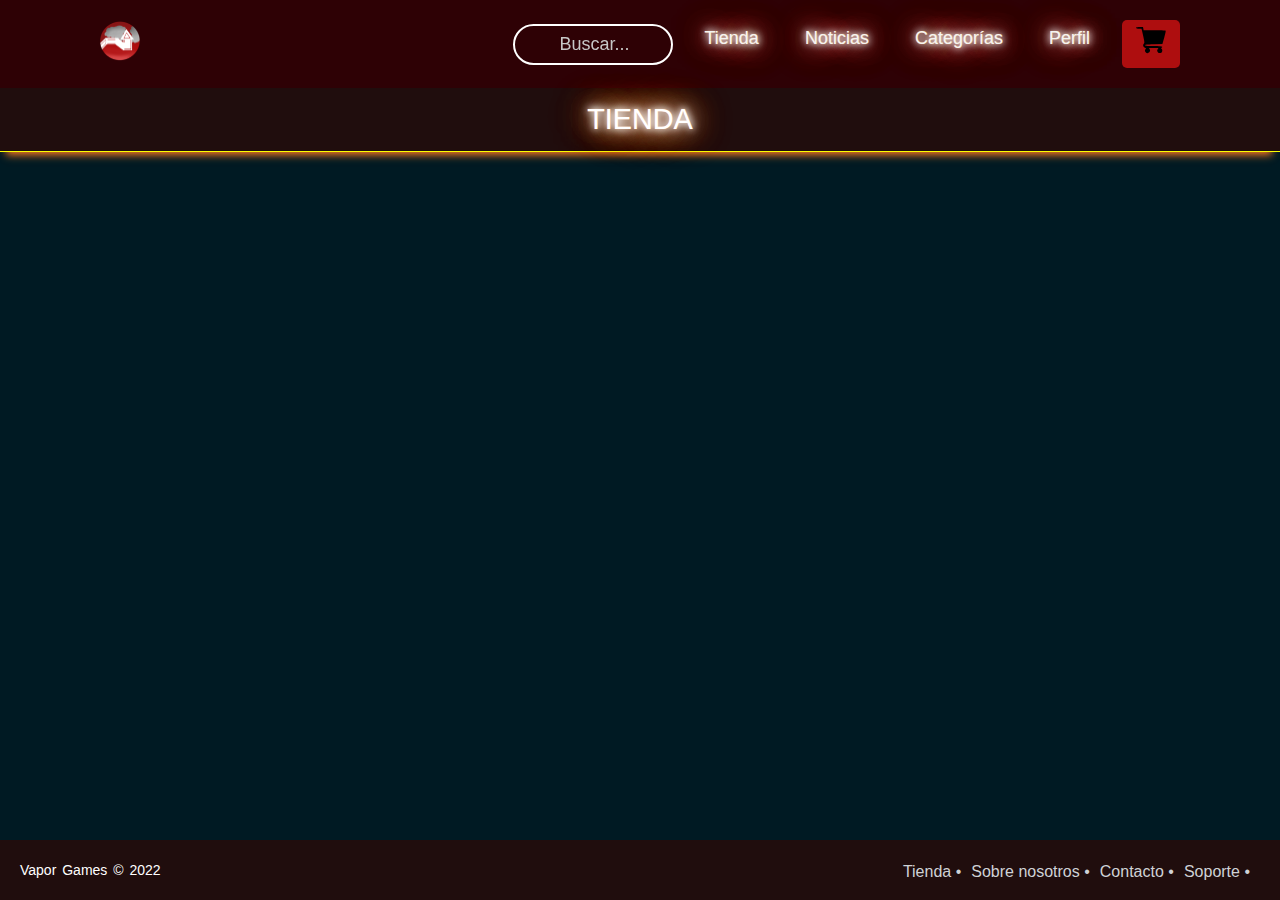
==== categorias.html @ 60f7d573 "Pagina de noticias hecha" ====
<!DOCTYPE html>
<html lang="en">
 <head>
   <meta charset="UTF-8" />
   <meta http-equiv="X-UA-Compatible" content="IE=edge" />
   <meta name="viewport" content="width=device-width, initial-scale=1.0" />
   <link rel="stylesheet" href="css/nav.css"/>
   <link rel="stylesheet" href="css/footer.css"/>
   <link rel="stylesheet" href="css/styles.css" />
   <title>Vapor</title>
 </head>
 <body>
        <nav class="navbar">
            <!-- LOGO -->
            <div class="logo">
                <img src="img/logo2.png" alt="logo" />
            </div>
            <!-- NAVIGATION MENU -->
            <ul class="nav-links">
            <!-- USING CHECKBOX HACK -->
            <input type="checkbox" id="checkbox_toggle" />
            <label for="checkbox_toggle" class="hamburger">&#9776;</label>
            <!-- NAVIGATION MENUS -->
            
            <div class="menu">
                <section>
                    <form action="">
                        <input type="search" placeholder="Buscar..." />
                    </form>
                </section>

                

                <li class="drop-service">
                    <a href="tienda.html">Tienda</a>
                    <!-- DROPDOWN MENU  CATEGORIAS-->
                    <ul class="drop_down">
                        <li><a href="/">Ofertas</a></li>
                        <li><a href="/">Recomendados</a></li>
                        <li><a href="/">Visto recientemente</a></li>
                    </ul>
                </li>




                <li><a href="noticias.html">Noticias</a></li>

                

                <li class="drop-service">
                    <a href="categorias.html">Categorías</a>
                    <ul class="drop_down">
                        <li><a href="/">Géneros </a></li>
                        <li><a href="/">Modos de juego</a></li>
                    </ul>
                </li>
 
                <li class="drop-service">
                    <a href="/">Perfil</a>
                    
                    <ul class="drop_down">
                        <li><a href="/">Cuenta</a></li>
                        <li><a href="/">Biblioteca</a></li>
                        <li><a href="/">Lista de deseados</a></li>
                        <li><a href="/">Amigos</a></li>
                        <li><a href="login.html">Cerrar sesión</a></li>
                    </ul>
                </li>
                
                
                <li class="carrito">
                    <a href="/">
                        <svg version="1.0" xmlns="http://www.w3.org/2000/svg" width="64.000000pt" height="64.000000pt" viewBox="0 0 64.000000 64.000000"  preserveAspectRatio="xMidYMid meet">
                            <g transform="translate(0.000000,64.000000) scale(0.100000,-0.100000)" fill="#000000" stroke="none">
                                <path d="M4 589 c-10 -17 16 -29 68 -29 l46 0 20 -87 c47 -203 48 -210 28 -232 -26 -28 -14 -69 25 -85 26 -11 28 -14 15 -26 -34 -28 -6 -90 41 -90 24 0 53 30 53 55 0 10 -7 27 -17 37 -15 17 -12 18 90 18 l106 0 -16 -29 c-16 -27 -16 -30 0 -55 18 -27 45 -33 78 -16 24 13 27 78 4 86 -14 6 -13 8 2 20 36 26 -1 33 -177 36 -148 3 -175 5 -175 18 0 13 29 16 184 20 l184 5 40 139 c31 112 36 140 25 147 -7 5 -115 9 -239 9 l-227 0 -6 35 -7 35 -69 0 c-40 0 -72 -5 -76 -11z"/>
                            </g>
                        </svg>
    
                    </a>
                </li>
            </div>
            </ul>
        </nav>

        <div class="neonText-container">
            <h2 class="neonText">Tienda</h2>    
        </div>
        <!-- CONTENIDO -->
       


        <!-- FOOTER -->
        <footer>
            <div class="footer-bottom">
                <p>Vapor Games &copy; 2022</p>
                        <div class="footer-menu">
                          <ul class="f-menu">
                            <li><a href="tienda.html">Tienda   •</a></li>
                            
                            <li><a href="">Sobre nosotros  •</a></li>
                             
                            <li><a href="">Contacto  •</a></li>
                            
                            <li><a href="">Soporte  •</a></li>
                          </ul>
                        </div>
            </div>
        </footer>
 </body>
</html>
---- css/nav.css ----
/* UTILITIES */
:root{
    --orange: #FC7A1E;
    --light: #F2F4F3;
    --red: #AE0E0F;
    --dark_red: #510000; 
    --dark_red2: #200d0d; 
    --dark: #0F0E0E;
    --dark_blue: #001A23;
    --light_orange: #FACFAD; /*Prueba*/
    --linen: #FFF4E9; /*Prueba*/
    --light_pink: #FCEADE; /*Puede ser para dar contraste*/
    --border_radius: 5px; 
}

* {
    margin: 0;
    padding: 0;
    box-sizing: border-box;
   }
body {
    /* Cambiar la fuente 
     */
    font-family: 'Open Sans', sans-serif;
    font-size: 16px;
    line-height: 1.5;
   
}
a {
    text-decoration: none;
   }
li {
    list-style: none;
   }
   /* NAVBAR STYLING STARTS */
.navbar {
    display: flex;
    align-items: center;
    justify-content: space-between;
    padding: 20px 100px;
    background-color: rgb(46, 1, 5);
    color: #fff;
   }
.nav-links a {
    color: var(--light);
    text-shadow:
    0 0 7px #fff,
    0 0 10px #fff,
    0 0 21px #fff,
    0 0 42px var(--orange),
    0 0 33px var(--orange),
    0 0 34px var(--orange),
    0 0 1px var(--orange)
   }
   /* LOGO */
.logo img{
    width: 40px;
    height: 40px;
   }
   /* NAVBAR MENU */
.menu {
    display: flex;
    gap: 1em;
    padding: auto;
    font-size: 18px;
   }
.menu li:hover {
    background-color: var(--red);
    border-radius: var(--border_radius);
    transition: 0.3s ease;
    border: var(--orange) 1px solid;
   }
.menu li {
    padding: 5px 14px;
   }
   /* DROPDOWN MENU */
.drop-service {
    position: relative; 
   }
.drop_down {
    background-color:var(--dark_red);
    padding: 1em 0;
    right: 0px;
    position: absolute; /*WITH RESPECT TO PARENT*/
    display: none;
    border-radius: var(--border_radius);
    top: 40px;
    border: var(--orange) 1px solid;
   }
.drop_down li + li {
    margin-top: 10px;
   }
.drop_down li {
    padding: 0.5em 1em;
    width: 9em;
    text-align: center;
   }
.drop_down li a{
    color: var(--light);
    text-shadow: none; /*Le desactivo el neon*/
}
.drop_down li:hover {
    background-color: var(--dark_red);
    border: var(--orange) 1px solid;
   }
.drop-service:hover .drop_down {
    display: block;

   }

/* NEON TITLE */
.neonText-container{
    background-color:var(--dark_red2);
    width: 100%;
    height: 30%;
    padding: 10px;
    border-bottom: 1px solid #fbff02;
    box-shadow: -1px 10px 8px -7px var(--orange);
    -webkit-box-shadow: -1px 10px 8px -7px var(--orange);
    -moz-box-shadow: -1px 10px 8px -7px var(--orange);

}

.neonText {
    color: #fff;
    text-shadow:
    0 0 7px #fff,
    0 0 10px #fff,
    0 0 21px #fff,
    0 0 42px var(--orange),
    0 0 33px var(--orange),
    0 0 34px var(--orange),
    0 0 1px var(--orange)
    
}
  h2 {
    text-align: center;
    text-transform: uppercase;
    font-weight: 400;
    font-size: 1.8rem;
}
    


/* END NEON TITLE */




/* CHECKBOX HACK */
input[type=checkbox]{
    display: none;
   } 
   /*HAMBURGER MENU*/
   .hamburger {
    display: none;
    font-size: 24px;
    user-select: none;
   }
/* CARRITO ICON */
.carrito a svg{
    width: 30px;
    height: 30px;
    
   }
.carrito{
    background-color:var(--red);
    border-radius: var(--border_radius);
    display: flex;
    align-items: center;
    justify-content: center;
    gap: 1em;
   }


/* SEARCH BAR ANIMATION */
   section {
       width: auto;
       height: auto;
       display: flex;
       justify-content: center;
       align-items: center;
   }
   
   input[type=search] {
       width: 160px;
       padding: 8px 20px 8px 45px;
       border:#fff solid 2px;
       font-size: 18px;
       border-radius: 25px;
       background-position: 2% 50%;
       background-repeat: no-repeat;
       background-size: 30px;
       background-image: url('search.svg');
       background-color: transparent;
       transition: 0.5s all ease-in-out;
       filter: brightness(170%);
   }
   
   input[type=search]:focus,
   input[type=search]:not(:placeholder-shown) {
       width: 350px;
       background-color: #fff;
       filter: brightness(100%);
   }
/* END SEARCH BAR */

/* APPLYING MEDIA QUERIES FOR RESPONSIVE*/
@media (max-width: 768px) {
.navbar {
        padding: 10px 40px;
       }
.menu { 
    display:none;
    position: absolute;
    background-color:rgb(94, 2, 10);
    right: 0;
    left: 0;
    text-align: center;
    padding: 16px 0;
   }
.menu li:hover {
    display: inline-block;
    background-color:#4c9e9e;
    transition: 0.3s ease;
   }
.menu li + li {
    margin-top: 12px;
   }
input[type=checkbox]:checked ~ .menu{
    display: block;
   }
.hamburger {
    display: block;
   }
.dropdown {
    left: 50%;
    top: 30px;
    transform: translateX(35%);
   }
   .dropdown li:hover {
    background-color: #4c9e9e;
   }
   }

/* END MEDIA QUERIES */
---- css/footer.css ----
:root{
  --orange: #FC7A1E;
  --light: #F2F4F3;
  --red: #AE0E0F;
  --dark_red: #510000; 
  --dark_red2: #200d0d; 
  --dark: #0F0E0E;
  --dark_blue: #001A23;
  --light_orange: #FACFAD; /*Prueba*/
  --linen: #FFF4E9; /*Prueba*/
  --light_pink: #FCEADE; /*Puede ser para dar contraste*/
  --border_radius: 5px; 
}
footer{
  position: absolute;
  bottom: 0;
  left: 0;
  right: 0;
  /* background: #111; */
  height: auto;
  width: 100vw;

  padding-top: 40px;
  color: #fff;
}
.footer-content{
  display: flex;
  align-items: center;
  justify-content: center;
  flex-direction: column;
  text-align: center;
}
.footer-content h3{
  font-size: 2.1rem;
  font-weight: 500;
  text-transform: capitalize;
  line-height: 3rem;
}
.footer-content p{
  max-width: 500px;
  margin: 10px auto;
  line-height: 28px;
  font-size: 14px;
  color: #cacdd2;
}
.socials{
  list-style: none;
  display: flex;
  align-items: center;
  justify-content: center;
  margin: 1rem 0 3rem 0;
}
.socials li{
  margin: 0 10px;
}
.socials a{
  text-decoration: none;
  color: #fff;
  border: 1.1px solid white;
  padding: 5px;

  border-radius: 50%;

}
.socials a i{
  font-size: 1.1rem;
  width: 20px;


  transition: color .4s ease;

}
.socials a:hover i{
  color: aqua;
}

.footer-bottom{
  background: var(--dark_red2);
  width: 100vw;
  padding: 20px;
padding-bottom: 40px;
  text-align: center;
}
.footer-bottom p{
float: left;
  font-size: 14px;
  word-spacing: 2px;
  text-transform: capitalize;
}
.footer-bottom p a{
color:#44bae8;
font-size: 16px;
text-decoration: none;
}
.footer-bottom span{
  text-transform: uppercase;
  opacity: .4;
  font-weight: 200;
}
.footer-menu{
float: right;

}
.footer-menu ul{
display: flex;
}
.footer-menu ul li{
padding-right: 10px;
display: block;
}
.footer-menu ul li a{
color: #cfd2d6;
text-decoration: none;
}
.footer-menu ul li a:hover{
color: #27bcda;
}
    
@media (max-width:768px) {
    footer{
      display: none;
    }
  }
---- css/styles.css ----
:root{
    --orange: #FC7A1E;
    --light: #F2F4F3;
    --red: #AE0E0F;
    --dark_red: #510000; 
    --dark: #0F0E0E;
    --dark_blue: #001A23;
    --light_orange: #FACFAD; /*Prueba*/
    --linen: #FFF4E9; /*Prueba*/
    --light_pink: #FCEADE; /*Puede ser para dar contraste*/
    --border_radius: 5px; 
}
::-webkit-scrollbar {
    display: none;
}

body{
    background-color: var(--dark_blue);
}
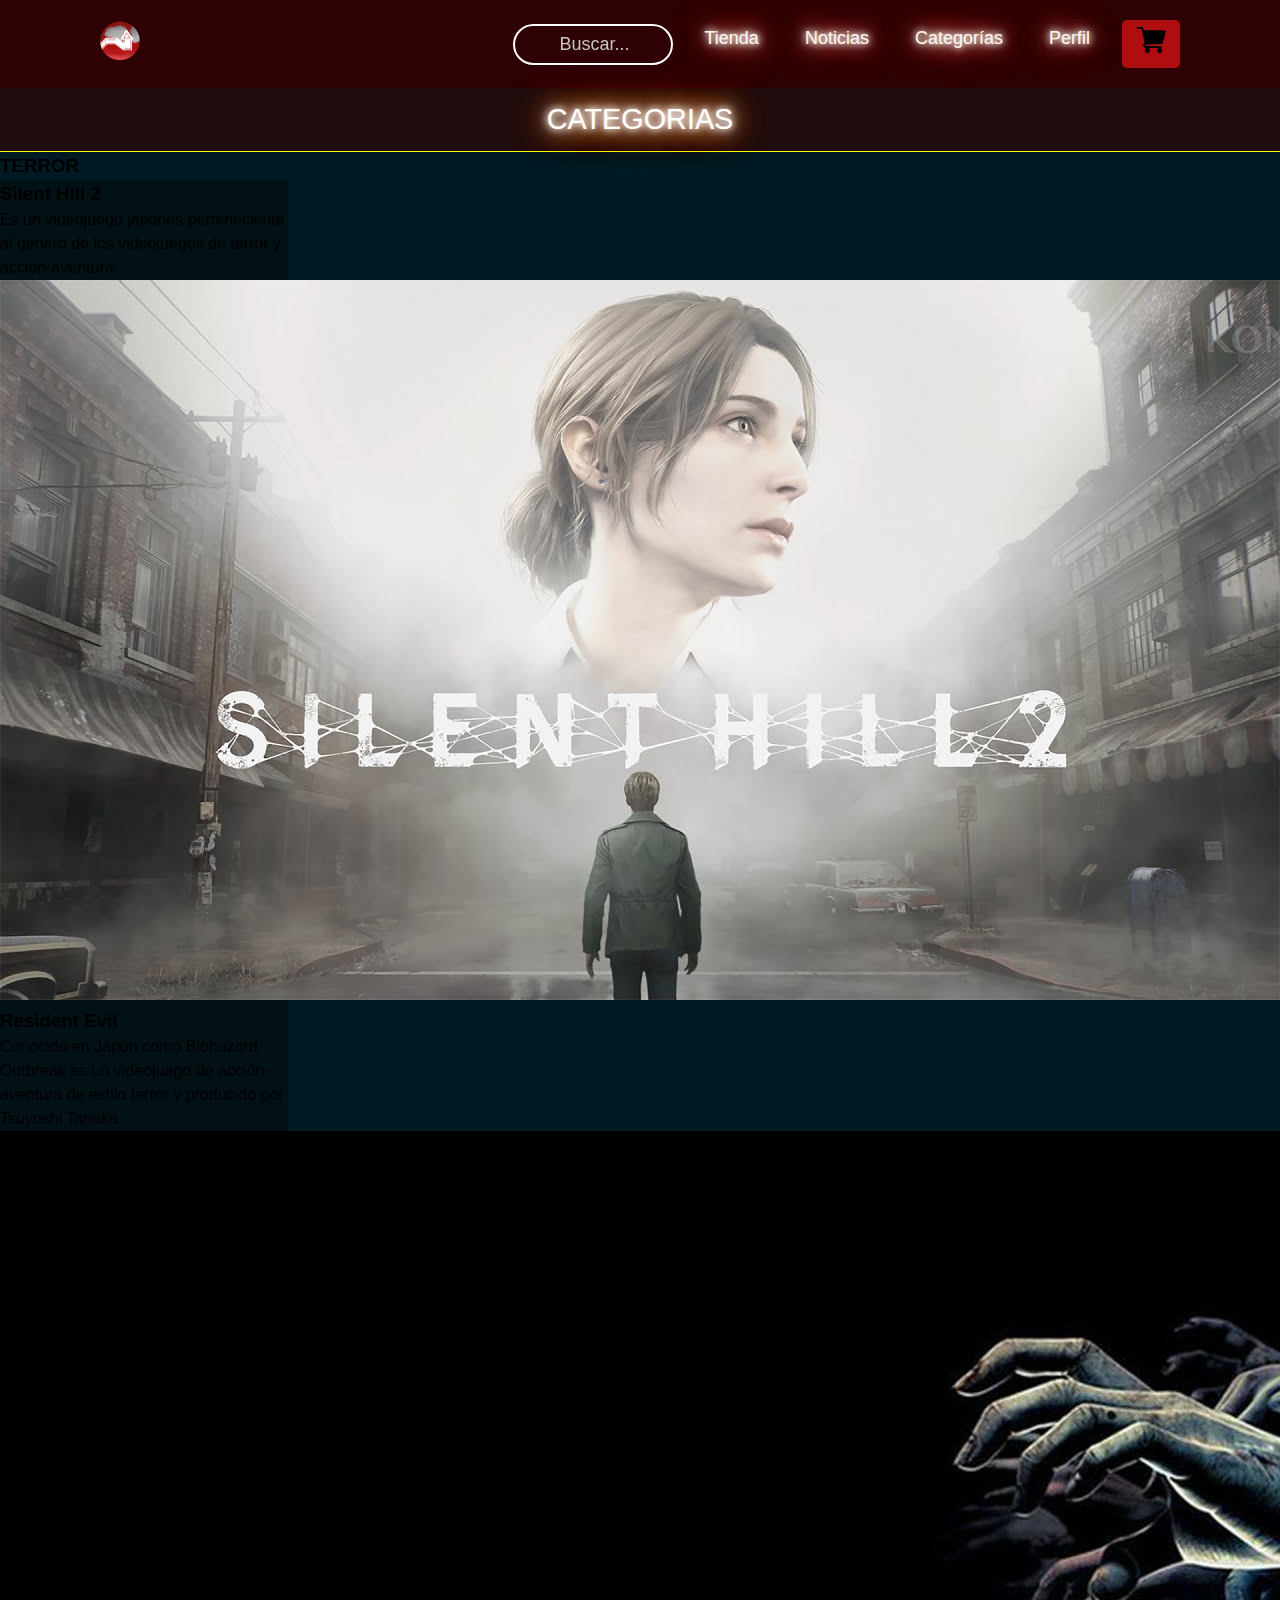
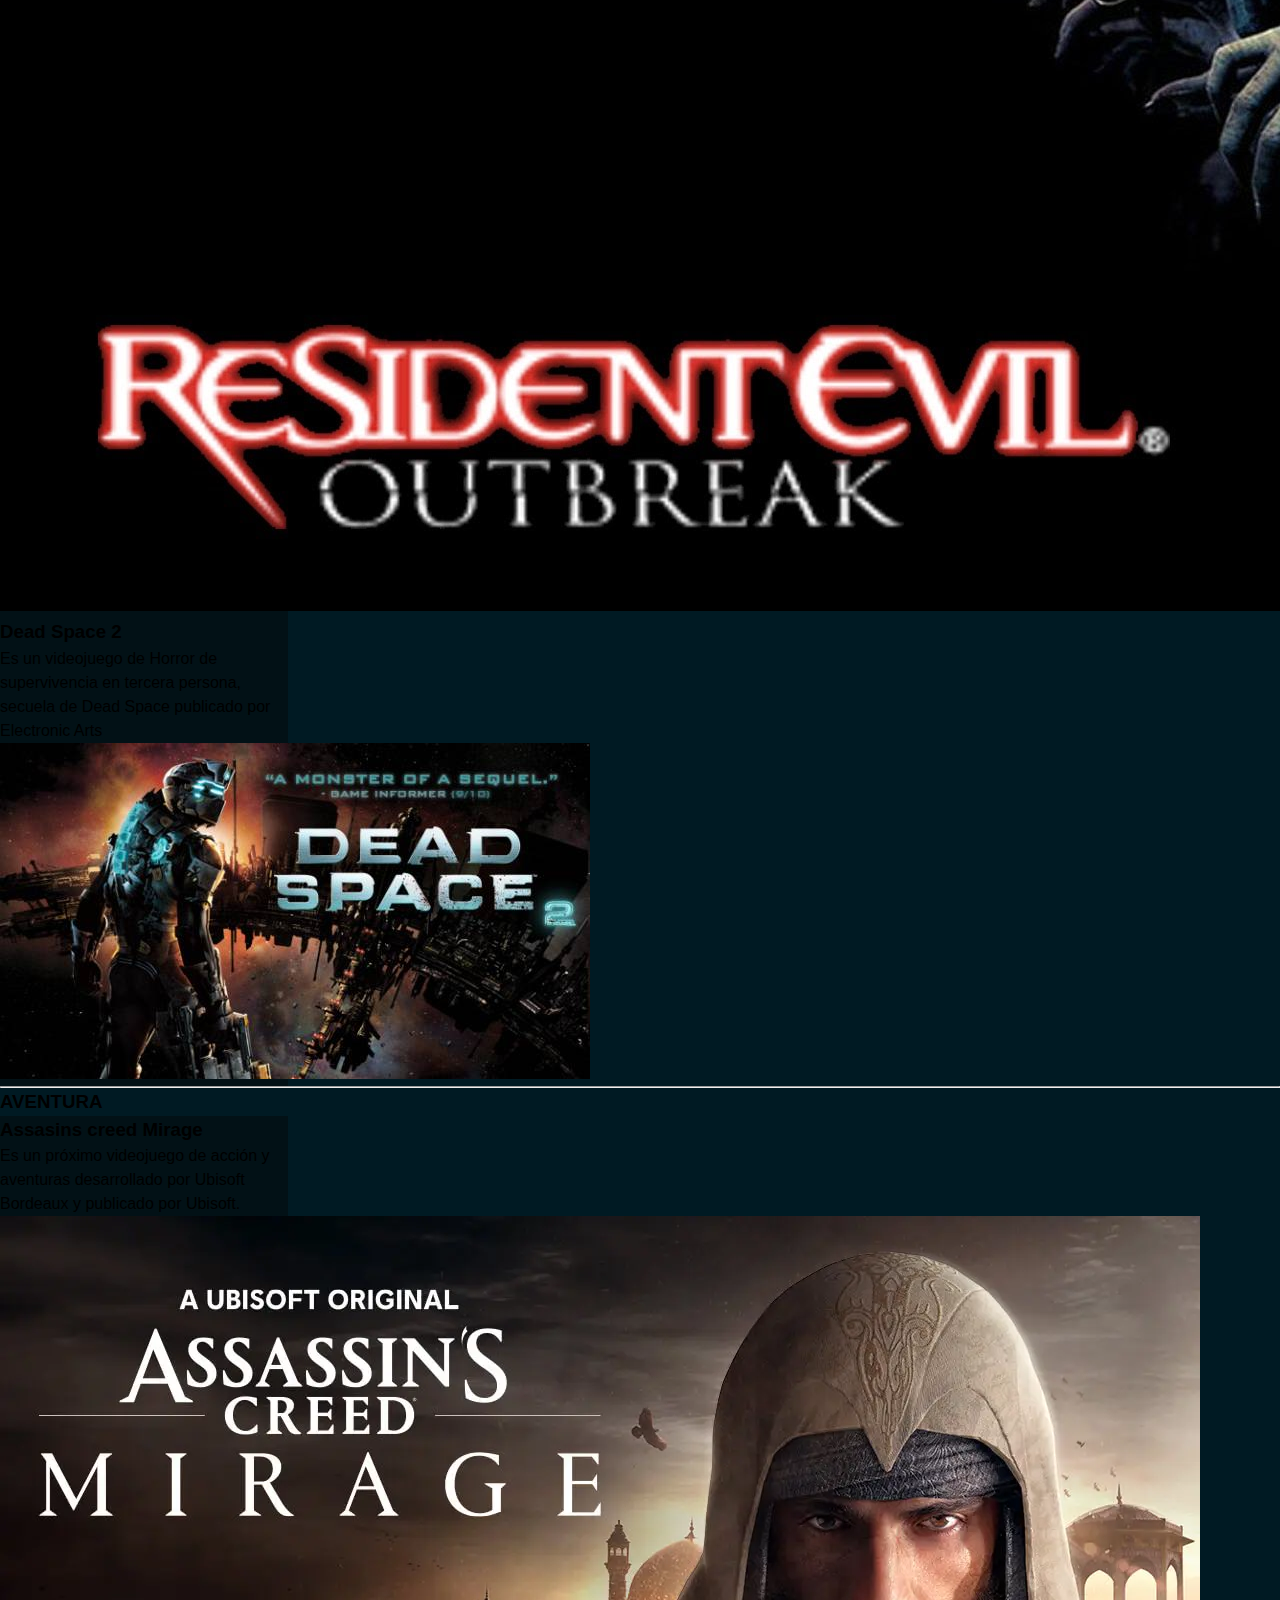
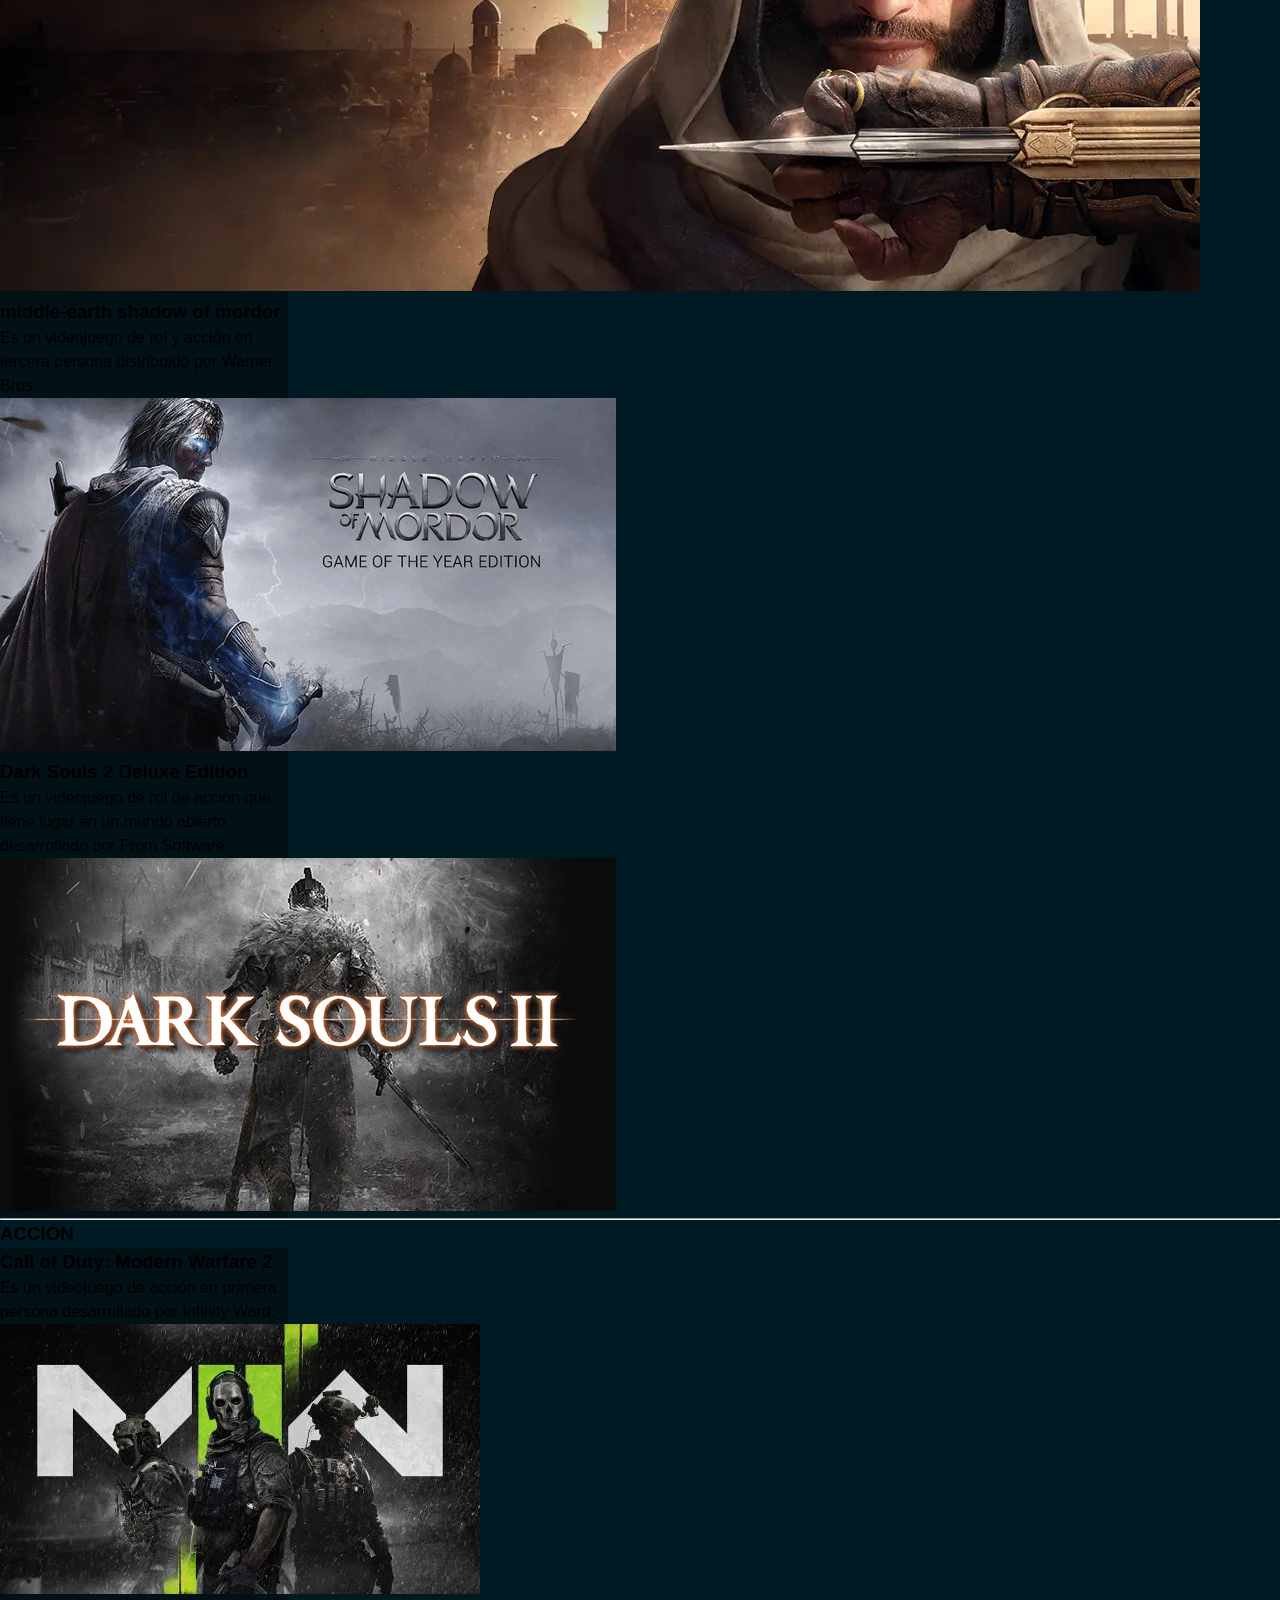
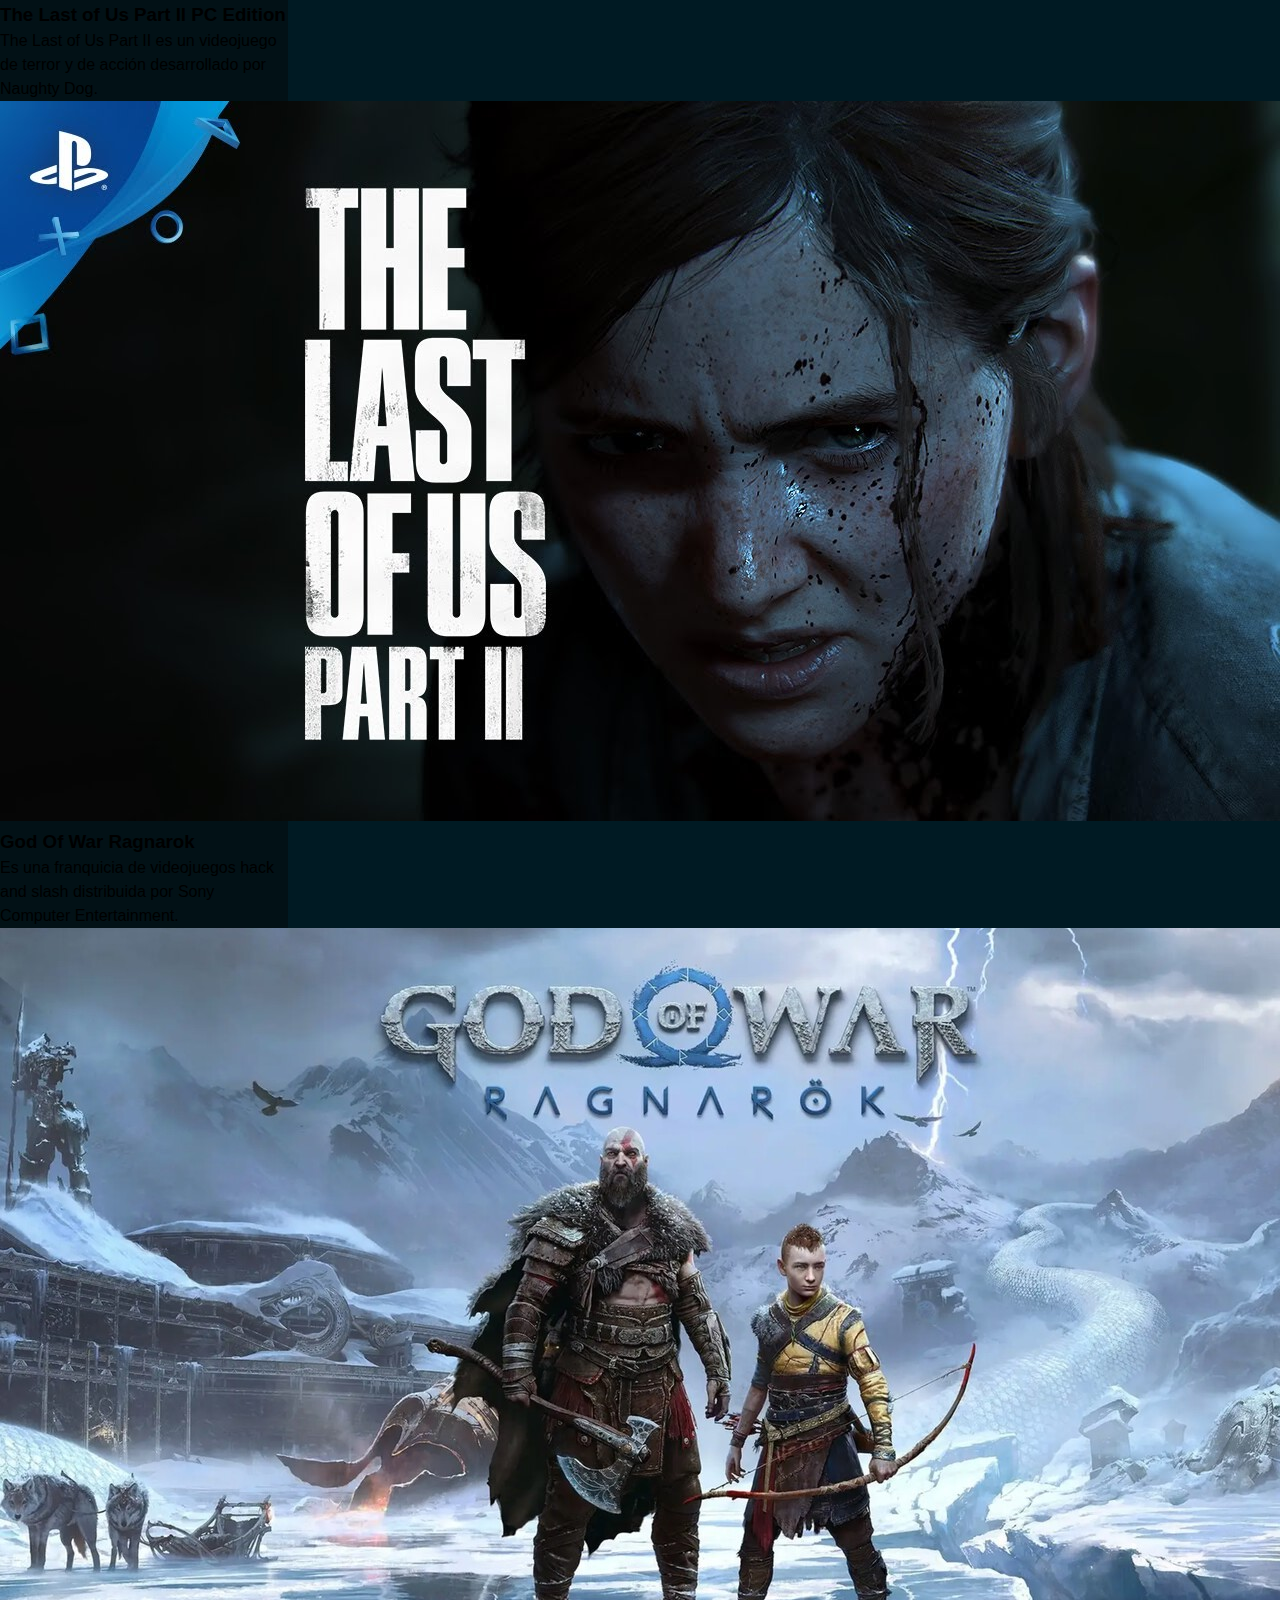
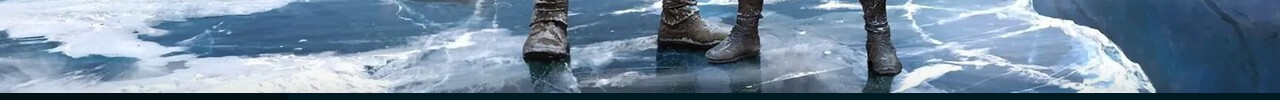
==== commit 00c1d8e7: "categorias y producto" ====
--- a/categorias.html
+++ b/categorias.html
@@ -7,6 +7,8 @@
    <link rel="stylesheet" href="css/nav.css"/>
    <link rel="stylesheet" href="css/footer.css"/>
    <link rel="stylesheet" href="css/styles.css" />
+   <link rel="stylesheet" href="css/noticias.css">
+   <link href="https://cdn.jsdelivr.net/npm/bootstrap@5.2.0-beta1/dist/css/bootstrap.min.css" rel="stylesheet" integrity="sha384-0evHe/X+R7YkIZDRvuzKMRqM+OrBnVFBL6DOitfPri4tjfHxaWutUpFmBp4vmVor" crossorigin="anonymous">
    <title>Vapor</title>
  </head>
  <body>
@@ -57,7 +59,7 @@
                 </li>
  
                 <li class="drop-service">
-                    <a href="/">Perfil</a>
+                    <a href="perfil.html">Perfil</a>
                     
                     <ul class="drop_down">
                         <li><a href="/">Cuenta</a></li>
@@ -84,13 +86,127 @@
         </nav>
 
         <div class="neonText-container">
-            <h2 class="neonText">Tienda</h2>    
+            <h2 class="neonText">categorias</h2>    
         </div>
         <!-- CONTENIDO -->
-       
-
-
-        <!-- FOOTER -->
+        <div class="container-noticias">
+            <h3 class="p-5 text-white">TERROR</h3> 
+            <div class="container-fluid d-flex justify-content-center p-5">
+
+                <div class="card p-1 m-3" style="width: 18rem; background-color: #021116;">
+
+                    <div class="content_mention">
+                        <div class="text">
+                          <h3 class="text-white p-1">Silent Hill 2</h3>
+                          <p class="text-white p-1">Es un videojuego japonés perteneciente al género de los videojuegos de terror y acción-aventura.</p>
+                          <img src="img/silenthill.jpg" alt="logo" class="img-thumbnail" />
+                        </div>
+                    </div>
+                </div>
+
+                <div class="card p-1 m-3" style="width: 18rem; background-color: #021116;">
+                    <div class="content_mention">
+                        <div class="text">
+                          <h3 class="text-white p-1">Resident Evil</h3>
+                          <p class="text-white p-1">Conocido en Japón como Biohazard Outbreak es un videojuego de acción-aventura de estilo terror y producido por Tsuyoshi Tanaka.</p>
+                          <img src="img/residentevil.jpeg" alt="" class="img-thumbnail">
+                        </div>
+                    </div>
+                </div>
+
+                <div class="card p-1 m-3" style="width: 18rem; background-color: #021116;">
+                    <div class="content_mention">
+                        <div class="text">
+                          <h3 class="text-white p-1">Dead Space 2</h3>
+                          <p class="text-white p-1">Es un videojuego de Horror de supervivencia en tercera persona, secuela de Dead Space  publicado por Electronic Arts</p>
+                          <img src="img/dead-space-2-file-474189e0.jpeg" alt="" class="img-thumbnail">
+                        </div>
+                    </div>
+                </div>
+
+
+               
+            </div>
+            <div class="container-noticias">
+                <li><hr class="divider p-1 text-white"></li>
+                <h3 class="p-5 text-white">AVENTURA</h3>
+                <div class="container-fluid d-flex justify-content-center p-5">
+    
+                    <div class="card p-1 m-3" style="width: 18rem; background-color: #021116;">
+    
+                        <div class="content_mention">
+                            <div class="text">
+                              <h3 class="text-white p-1">Assasins creed Mirage</h3>
+                              <p class="text-white p-1"> Es un próximo videojuego de acción y aventuras desarrollado por Ubisoft Bordeaux y publicado por Ubisoft.</p>
+                              <img src="img/assasinscreed.jpg" alt="logo" class="img-thumbnail" />
+                            </div>
+                        </div>
+                    </div>
+    
+                    <div class="card p-1 m-3" style="width: 18rem; background-color: #021116;">
+                        <div class="content_mention">
+                            <div class="text">
+                              <h3 class="text-white p-1">middle-earth shadow of mordor</h3>
+                              <p class="text-white p-1">Es un videojuego de rol y acción en tercera persona  distribuido por Warner Bros. </p>
+                              <img src="img/shadowofmordor.jpg" alt="" class="img-thumbnail">
+                            </div>
+                        </div>
+                    </div>
+    
+                    <div class="card p-1 m-3" style="width: 18rem; background-color: #021116;">
+                        <div class="content_mention">
+                            <div class="text">
+                              <h3 class="text-white p-1">Dark Souls 2 Deluxe Edition</h3>
+                              <p class="text-white p-1">Es un videojuego de rol de acción que tiene lugar en un mundo abierto desarrollado por From Software</p>
+                              <img src="img/darksouls.jpg" alt="" class="img-thumbnail">
+                            </div>
+                        </div>
+                    </div>
+    
+    
+                   
+                </div>
+                <div class="container-noticias">
+                    <li><hr class="divider p-1 text-white"></li>
+                    <h3 class="p-5 text-white">ACCIÓN</h3>
+                    <div class="container-fluid d-flex justify-content-center p-5">
+        
+                        <div class="card p-1 m-3" style="width: 18rem; background-color: #021116;">
+        
+                            <div class="content_mention">
+                                <div class="text">
+                                  <h3 class="text-white p-1">Call of Duty: Modern Warfare 2</h3>
+                                  <p class="text-white p-1">Es un videojuego de acción en primera persona desarrollado por Infinity Ward.</p>
+                                  <img src="img/callofduty.jpg" alt="logo" class="img-thumbnail" />
+                                </div>
+                            </div>
+                        </div>
+        
+                        <div class="card p-1 m-3" style="width: 18rem; background-color: #021116;">
+                            <div class="content_mention">
+                                <div class="text">
+                                  <h3 class="text-white p-1">The Last of Us Part II PC Edition</h3>
+                                  <p class="text-white p-1">The Last of Us Part II es un videojuego de terror y de acción desarrollado por Naughty Dog.</p>
+                                  <img src="img/thelast.jpg" alt="" class="img-thumbnail">
+                                </div>
+                            </div>
+                        </div>
+        
+                        <div class="card p-1 m-3" style="width: 18rem; background-color: #021116;">
+                            <div class="content_mention">
+                                <div class="text">
+                                  <h3 class="text-white p-1">God Of War Ragnarok</h3>
+                                  <p class="text-white p-1">Es una franquicia de videojuegos hack and slash distribuida por Sony Computer Entertainment.</p>
+                                  <img src="img/godofwar.jpg" alt="" class="img-thumbnail">
+                                </div>
+                            </div>
+                        </div>
+        
+        
+                       
+                    </div>
+
+    <!--     FOOTER
         <footer>
             <div class="footer-bottom">
                 <p>Vapor Games &copy; 2022</p>
@@ -106,6 +222,6 @@
                           </ul>
                         </div>
             </div>
-        </footer>
+        </footer> -->
  </body>
 </html>--- a/css/noticias.css
+++ b/css/noticias.css
@@ -0,0 +1,5 @@
+.container-noticias{
+    background-color: #001A23;
+    height: 100%;
+    width: 100%;
+}